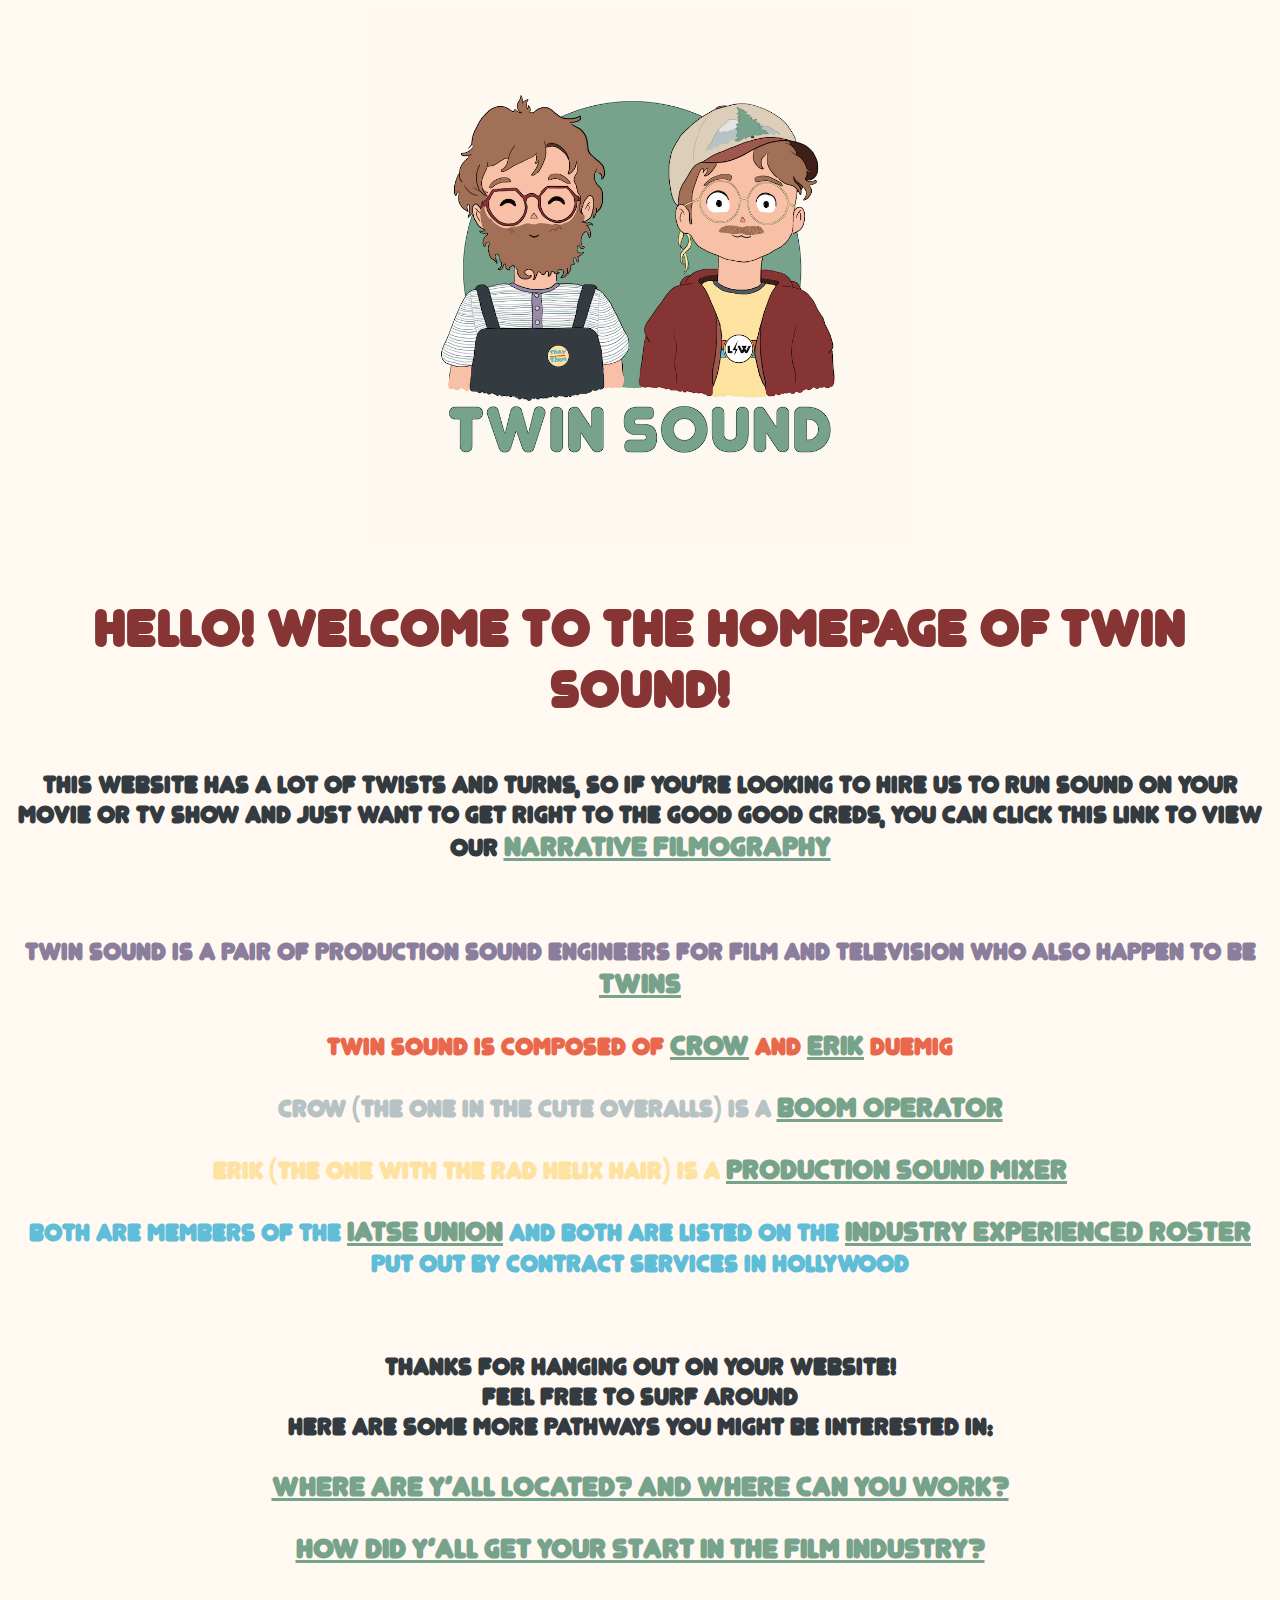
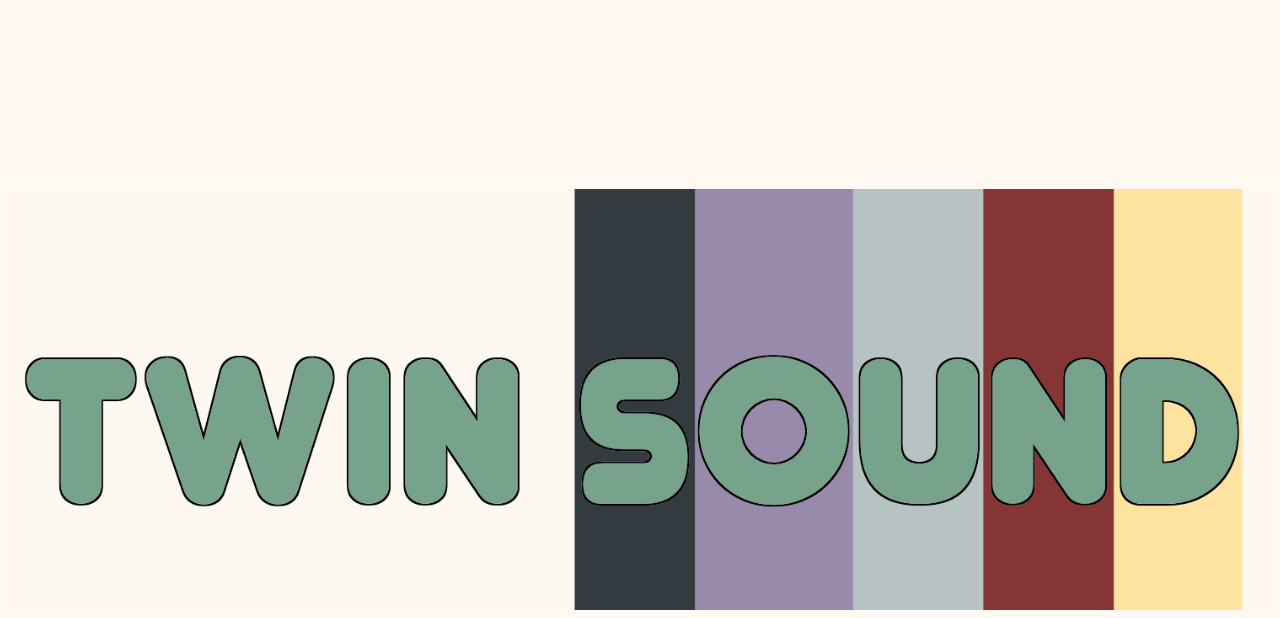
==== index.html @ 8904b6e6 "favicon added" ====
<!DOCTYPE html>

<!--
  Font is "Junegull" by Ray Larabie © 2002 Ray Larabie. This font is freeware.
-->

<html>
  <head>
    <meta charset="utf-8">
    <title>Twin Sound</title>
    <link rel="stylesheet" href="/styles.css">
    <link rel="shortcut icon" type="image/png" href="SmallCircle.png"/>
    <meta http-equiv="X-UA-Compatible" content="IE=edge">
    <meta name="viewport" content="width=device-width, initial-scale=1">
  </head>

  <body>

      <div class="imgbox">
        <img class="center-fit" src="CircleLogo.png"></img>
      </div>

      <div class="center-nav">
        <div class="center-text">
          <h2 style="color:#863534">Hello! Welcome to the Homepage of Twin Sound!</h2>
          <h3 style="color:#343b40">This website has a lot of twists and turns, so if you’re looking to hire us to run sound on your movie or TV show and just want to get right to the good good creds, you can click this link to view our <a style="font-size: 32px;" href="filmography.html">Narrative Filmography</a></h3>
          <br>
          <h3 style="color:#8b7e9c">Twin Sound is a pair of production sound engineers for film and television who also happen to be <a style="font-size: 32px;" href="https://en.wikipedia.org/wiki/Twin">twins</a></h3>
          <h3 style="color:#e9684c">Twin Sound is composed of <a style="font-size: 32px;" href="https://www.imdb.com/name/nm5333049/">Crow</a> and <a style="font-size: 32px;" href="https://www.imdb.com/name/nm5013585/">Erik</a> Duemig </h3>
          <h3 style="color:#b7c2c4">Crow (the one in the cute overalls) is a <a style="font-size: 32px;" href="BoomOperator.html">Boom Operator</a></h3>
          <h3 style="color:#fee2a1">Erik (the one with the rad helix hair) is a <a style="font-size: 32px;" href="ProductionSoundMixer.html">Production Sound Mixer</a></h3>
          <h3 style="color:#5fbdd8">Both are members of the <a style="font-size: 32px;" href="http://local695.com/">IATSE Union</a> and both are listed on the <a style="font-size: 32px;" href=“https://www.csatf.org/rosters-lists/industry-experience-roster/“>Industry Experienced Roster</a> put out by Contract Services in Hollywood </h3>
          <br>
          <h3 style="color:#343b40">
            Thanks for hanging out on your website!<br>
            Feel free to surf around<br>
            Here are some more pathways you might be interested in:
          </h3>
          <h3 style="color:#343b40"><a style="font-size: 32px;" href="location.html">Where are y’all located? And where can you work?</a></h3>
          <h3 style="color:#343b40"><a style="font-size: 32px;" href="OriginStory.html">How did y’all get your start in the film industry?</a></h3>
          <br>

        </div>
      </div>

      <br>
      <br>
      <br>
      <br>

      <div class="imgbox2">
        <img class="center-large" src='TwinSoundHeader.png'></img>
      </div>



  </body>

  <script>
    console.log('Hello from the console!')
  </script>
</html>
---- styles.css ----
/*
 * Want to change this website's styes? Learn more about CSS:
 * https://developer.mozilla.org/en-US/docs/Learn/CSS/Introduction_to_CSS
 */

@font-face {
  font-family: "junegull";
  src: url("fonts/junegull.ttf");
}

body {
  padding: 0;
  background: #fff9f1;
  font-family: "junegull";
}

a {
  color: #77a28b;
}

a:hover { color: #a26f57; }

.imgbox {
   display: grid;
   height: 100%;
}

.imgbox2 {
   display: grid;
   height: 50%;
   padding-top: 110px;
   margin: 0 auto;
}

.center-fit {
  max-width: 70%;
  max-height: 60vh;
  margin: 0 auto;
}

.center-large {
  max-width: 100%;
  margin: 0 auto;
}

.center-text {
  text-align: center;
}

h1 {
  font-size: 80px;
  color: #863534;
}

h2 {
  font-size: 60px;
  color: #8b7e9c;
}

h3 {
  font-size: 28px;
}

ul {
  padding: 10px;
}

#Television.h2 {
    color: #fee2a1;
}
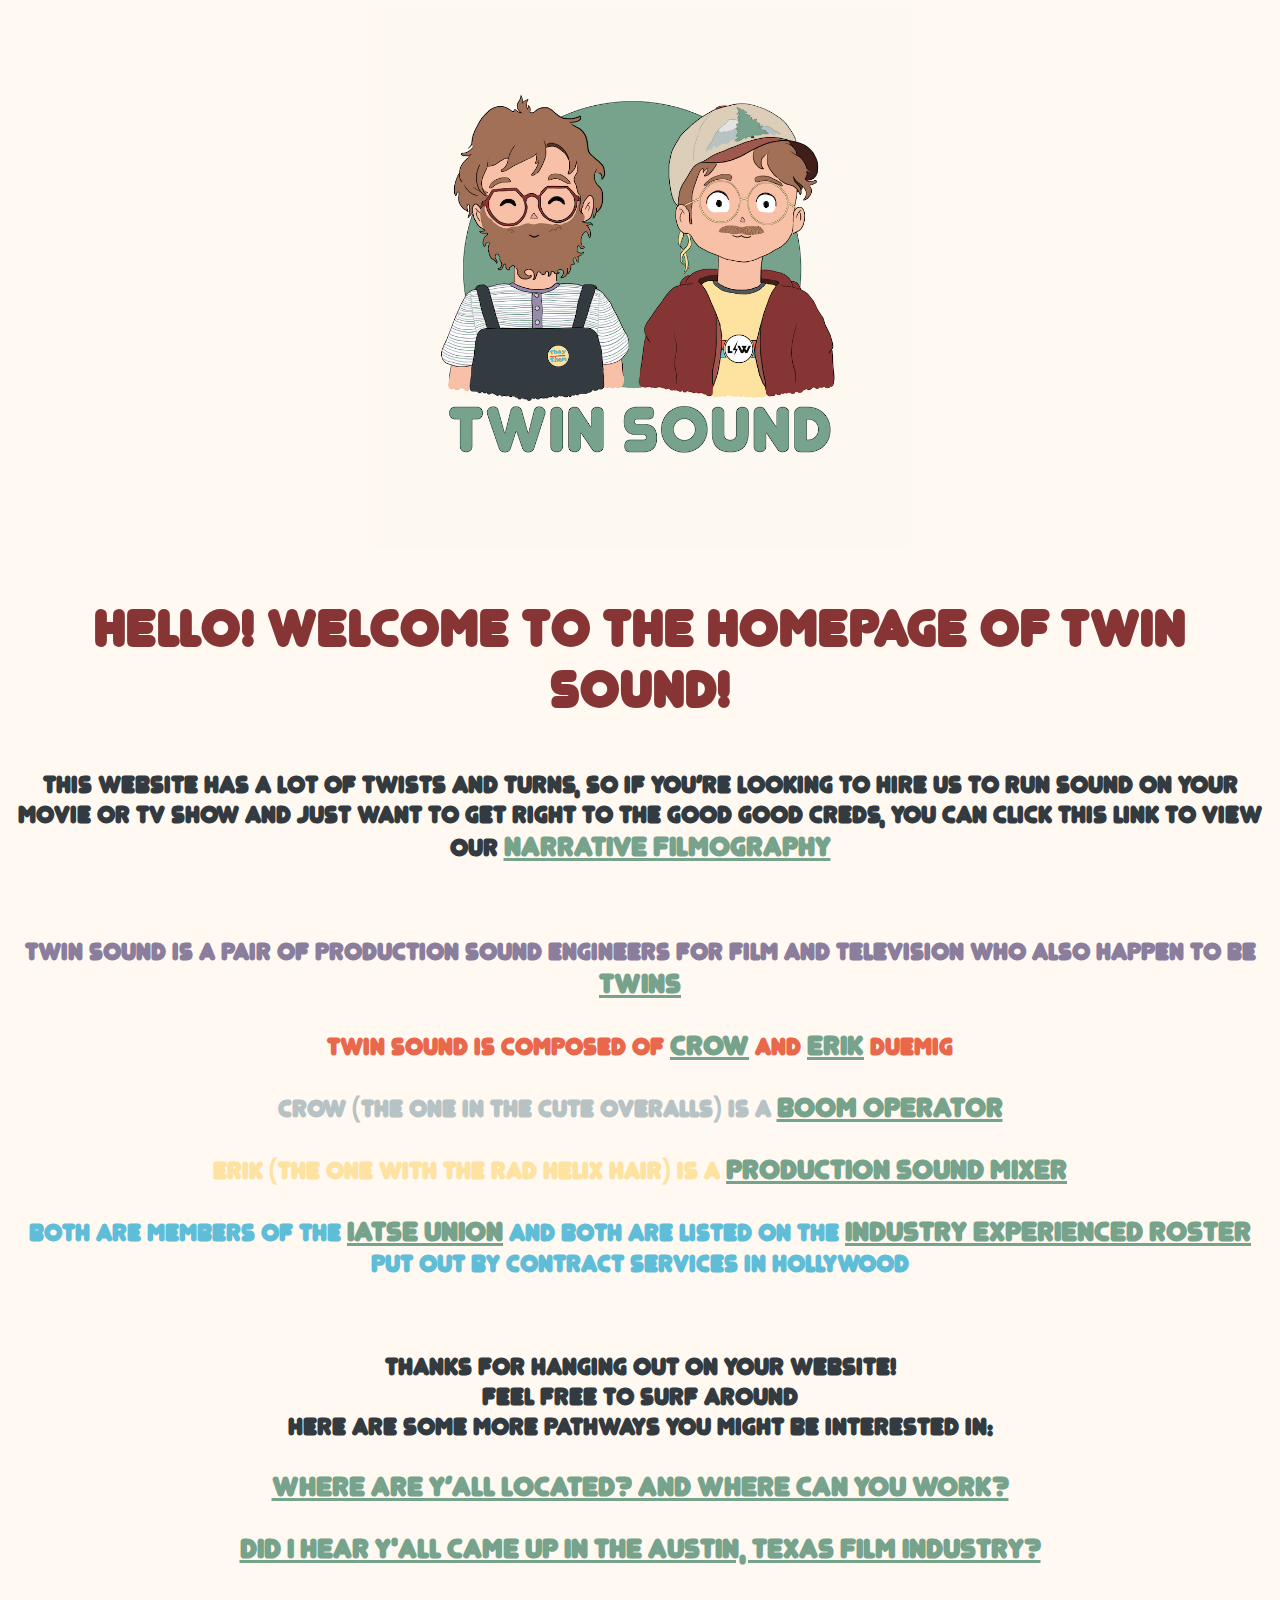
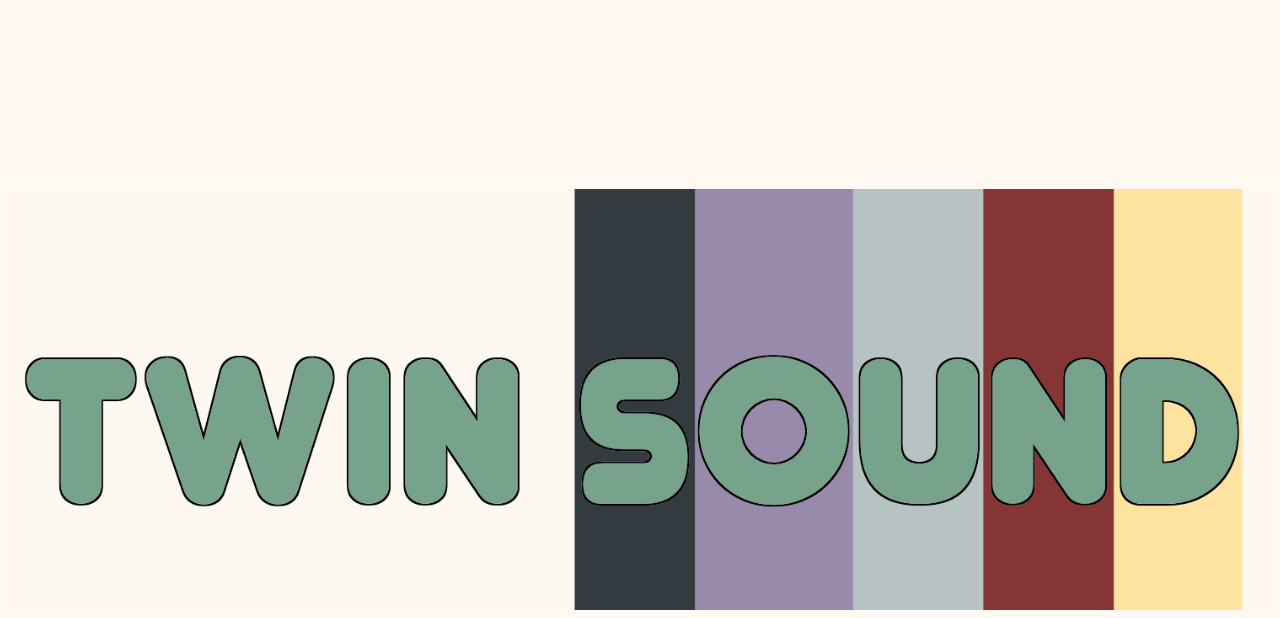
==== commit 11df1f19: "remove slash in css rel link" ====
--- a/index.html
+++ b/index.html
@@ -8,8 +8,8 @@
   <head>
     <meta charset="utf-8">
     <title>Twin Sound</title>
-    <link rel="stylesheet" href="/styles.css">
-    <link rel="shortcut icon" type="image/png" href="SmallCircle.png"/>
+    <link rel="stylesheet" href="styles.css">
+    <link rel="shortcut icon" type="image/png" href="/SmallCircle.png">
     <meta http-equiv="X-UA-Compatible" content="IE=edge">
     <meta name="viewport" content="width=device-width, initial-scale=1">
   </head>
@@ -37,7 +37,7 @@
             Here are some more pathways you might be interested in:
           </h3>
           <h3 style="color:#343b40"><a style="font-size: 32px;" href="location.html">Where are y’all located? And where can you work?</a></h3>
-          <h3 style="color:#343b40"><a style="font-size: 32px;" href="OriginStory.html">How did y’all get your start in the film industry?</a></h3>
+          <h3 style="color:#343b40"><a style="font-size: 32px;" href="OriginStory.html">Did I hear y'all came up in the Austin, Texas film industry?</a></h3>
           <br>
 
         </div>
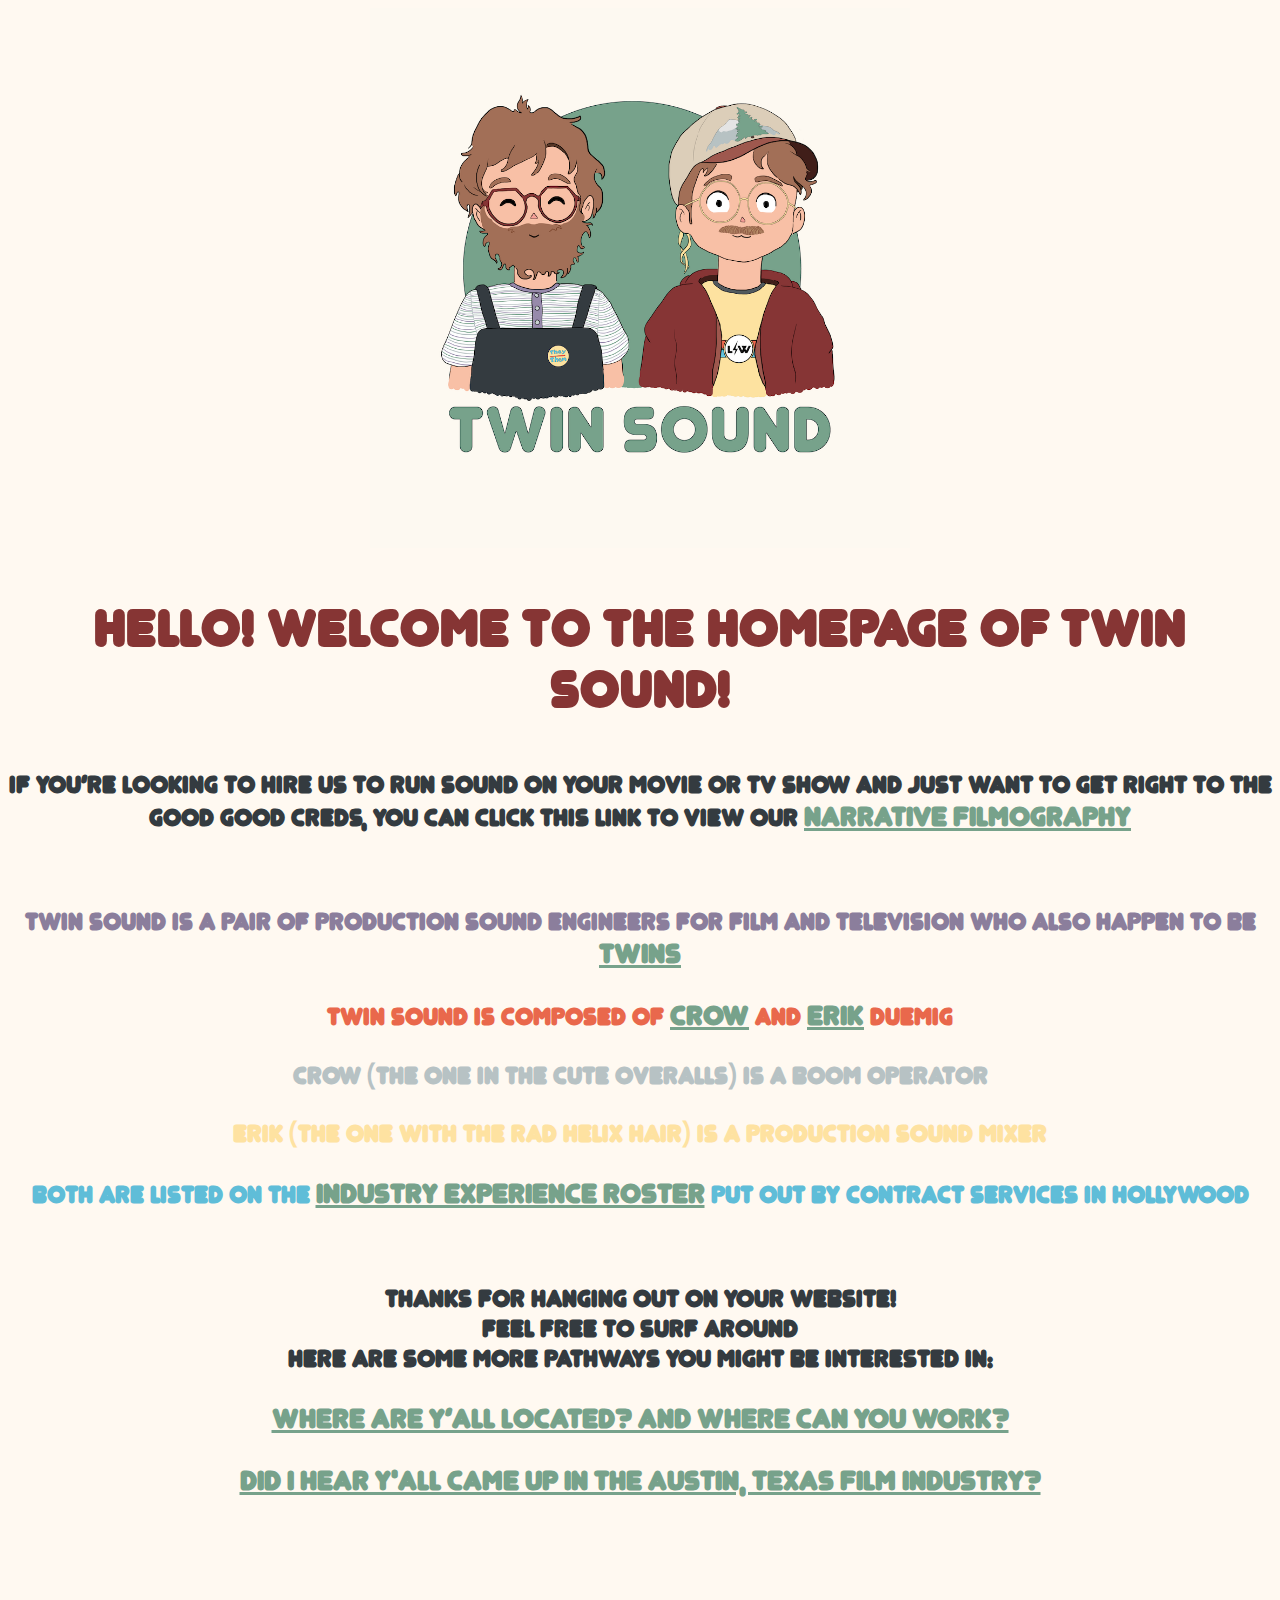
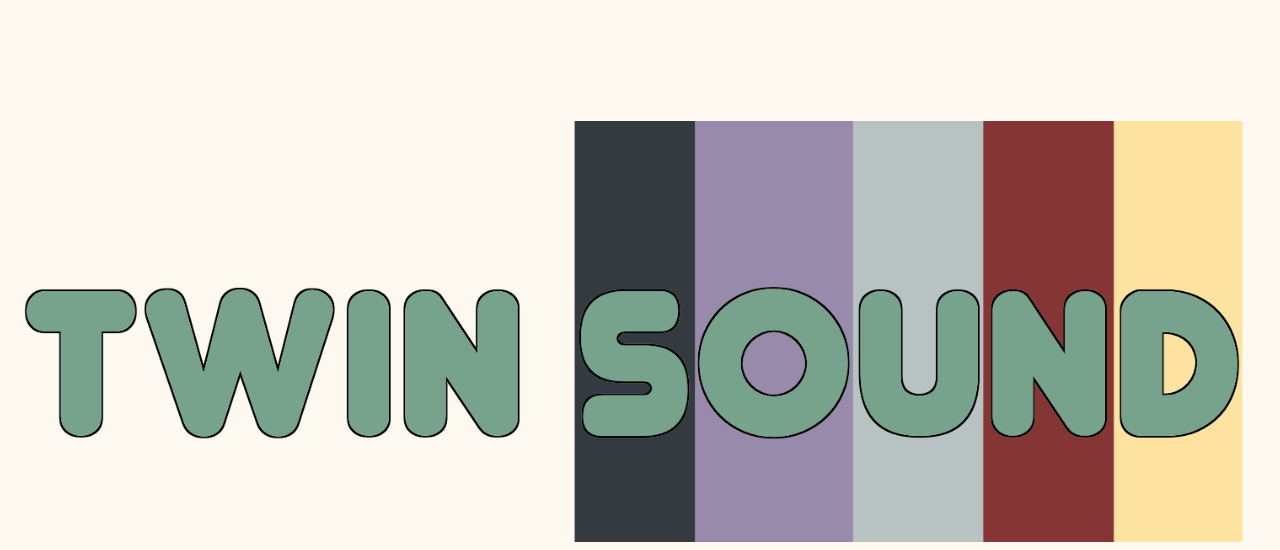
==== commit dc96a7cd: "Crow's edits" ====
--- a/index.html
+++ b/index.html
@@ -9,7 +9,7 @@
     <meta charset="utf-8">
     <title>Twin Sound</title>
     <link rel="stylesheet" href="styles.css">
-    <link rel="shortcut icon" type="image/png" href="/SmallCircle.png">
+    <link rel="shortcut icon" type="image/png" href="SmallCircle.png">
     <meta http-equiv="X-UA-Compatible" content="IE=edge">
     <meta name="viewport" content="width=device-width, initial-scale=1">
   </head>
@@ -20,27 +20,24 @@
         <img class="center-fit" src="CircleLogo.png"></img>
       </div>
 
-      <div class="center-nav">
-        <div class="center-text">
-          <h2 style="color:#863534">Hello! Welcome to the Homepage of Twin Sound!</h2>
-          <h3 style="color:#343b40">This website has a lot of twists and turns, so if you’re looking to hire us to run sound on your movie or TV show and just want to get right to the good good creds, you can click this link to view our <a style="font-size: 32px;" href="filmography.html">Narrative Filmography</a></h3>
-          <br>
-          <h3 style="color:#8b7e9c">Twin Sound is a pair of production sound engineers for film and television who also happen to be <a style="font-size: 32px;" href="https://en.wikipedia.org/wiki/Twin">twins</a></h3>
-          <h3 style="color:#e9684c">Twin Sound is composed of <a style="font-size: 32px;" href="https://www.imdb.com/name/nm5333049/">Crow</a> and <a style="font-size: 32px;" href="https://www.imdb.com/name/nm5013585/">Erik</a> Duemig </h3>
-          <h3 style="color:#b7c2c4">Crow (the one in the cute overalls) is a <a style="font-size: 32px;" href="BoomOperator.html">Boom Operator</a></h3>
-          <h3 style="color:#fee2a1">Erik (the one with the rad helix hair) is a <a style="font-size: 32px;" href="ProductionSoundMixer.html">Production Sound Mixer</a></h3>
-          <h3 style="color:#5fbdd8">Both are members of the <a style="font-size: 32px;" href="http://local695.com/">IATSE Union</a> and both are listed on the <a style="font-size: 32px;" href=“https://www.csatf.org/rosters-lists/industry-experience-roster/“>Industry Experienced Roster</a> put out by Contract Services in Hollywood </h3>
-          <br>
-          <h3 style="color:#343b40">
-            Thanks for hanging out on your website!<br>
-            Feel free to surf around<br>
-            Here are some more pathways you might be interested in:
-          </h3>
-          <h3 style="color:#343b40"><a style="font-size: 32px;" href="location.html">Where are y’all located? And where can you work?</a></h3>
-          <h3 style="color:#343b40"><a style="font-size: 32px;" href="OriginStory.html">Did I hear y'all came up in the Austin, Texas film industry?</a></h3>
-          <br>
-
-        </div>
+      <div class="center-text">
+        <h2 style="color:#863534">Hello! Welcome to the Homepage of Twin Sound!</h2>
+        <h3 style="color:#343b40">If you’re looking to hire us to run sound on your movie or TV show and just want to get right to the good good creds, you can click this link to view our <a style="font-size: 32px;" href="filmography.html">Narrative Filmography</a></h3>
+        <br>
+        <h3 style="color:#8b7e9c">Twin Sound is a pair of production sound engineers for film and television who also happen to be <a style="font-size: 32px;" href="https://en.wikipedia.org/wiki/Twin">twins</a></h3>
+        <h3 style="color:#e9684c">Twin Sound is composed of <a style="font-size: 32px;" href="https://www.instagram.com/wulongthinks/">Crow</a> and <a style="font-size: 32px;" href="https://www.instagram.com/erikduemig/">Erik</a> Duemig </h3>
+        <h3 style="color:#b7c2c4">Crow (the one in the cute overalls) is a Boom Operator</h3>
+        <h3 style="color:#fee2a1">Erik (the one with the rad helix hair) is a Production Sound Mixer</h3>
+        <h3 style="color:#5fbdd8">Both are listed on the <a style="font-size: 32px;" href="https://www.csatf.org/rosters-lists/industry-experience-roster/">Industry Experience Roster</a> put out by Contract Services in Hollywood </h3>
+        <br>
+        <h3 style="color:#343b40">
+          Thanks for hanging out on your website!<br>
+          Feel free to surf around<br>
+          Here are some more pathways you might be interested in:
+        </h3>
+        <h3 style="color:#343b40"><a style="font-size: 32px;" href="location.html">Where are y’all located? And where can you work?</a></h3>
+        <h3 style="color:#343b40"><a style="font-size: 32px;" href="OriginStory.html">Did I hear y'all came up in the Austin, Texas film industry?</a></h3>
+        <br>
       </div>
 
       <br>
--- a/styles.css
+++ b/styles.css
@@ -63,6 +63,7 @@
 
 ul {
   padding: 10px;
+  list-style: none;
 }
 
 #Television.h2 {
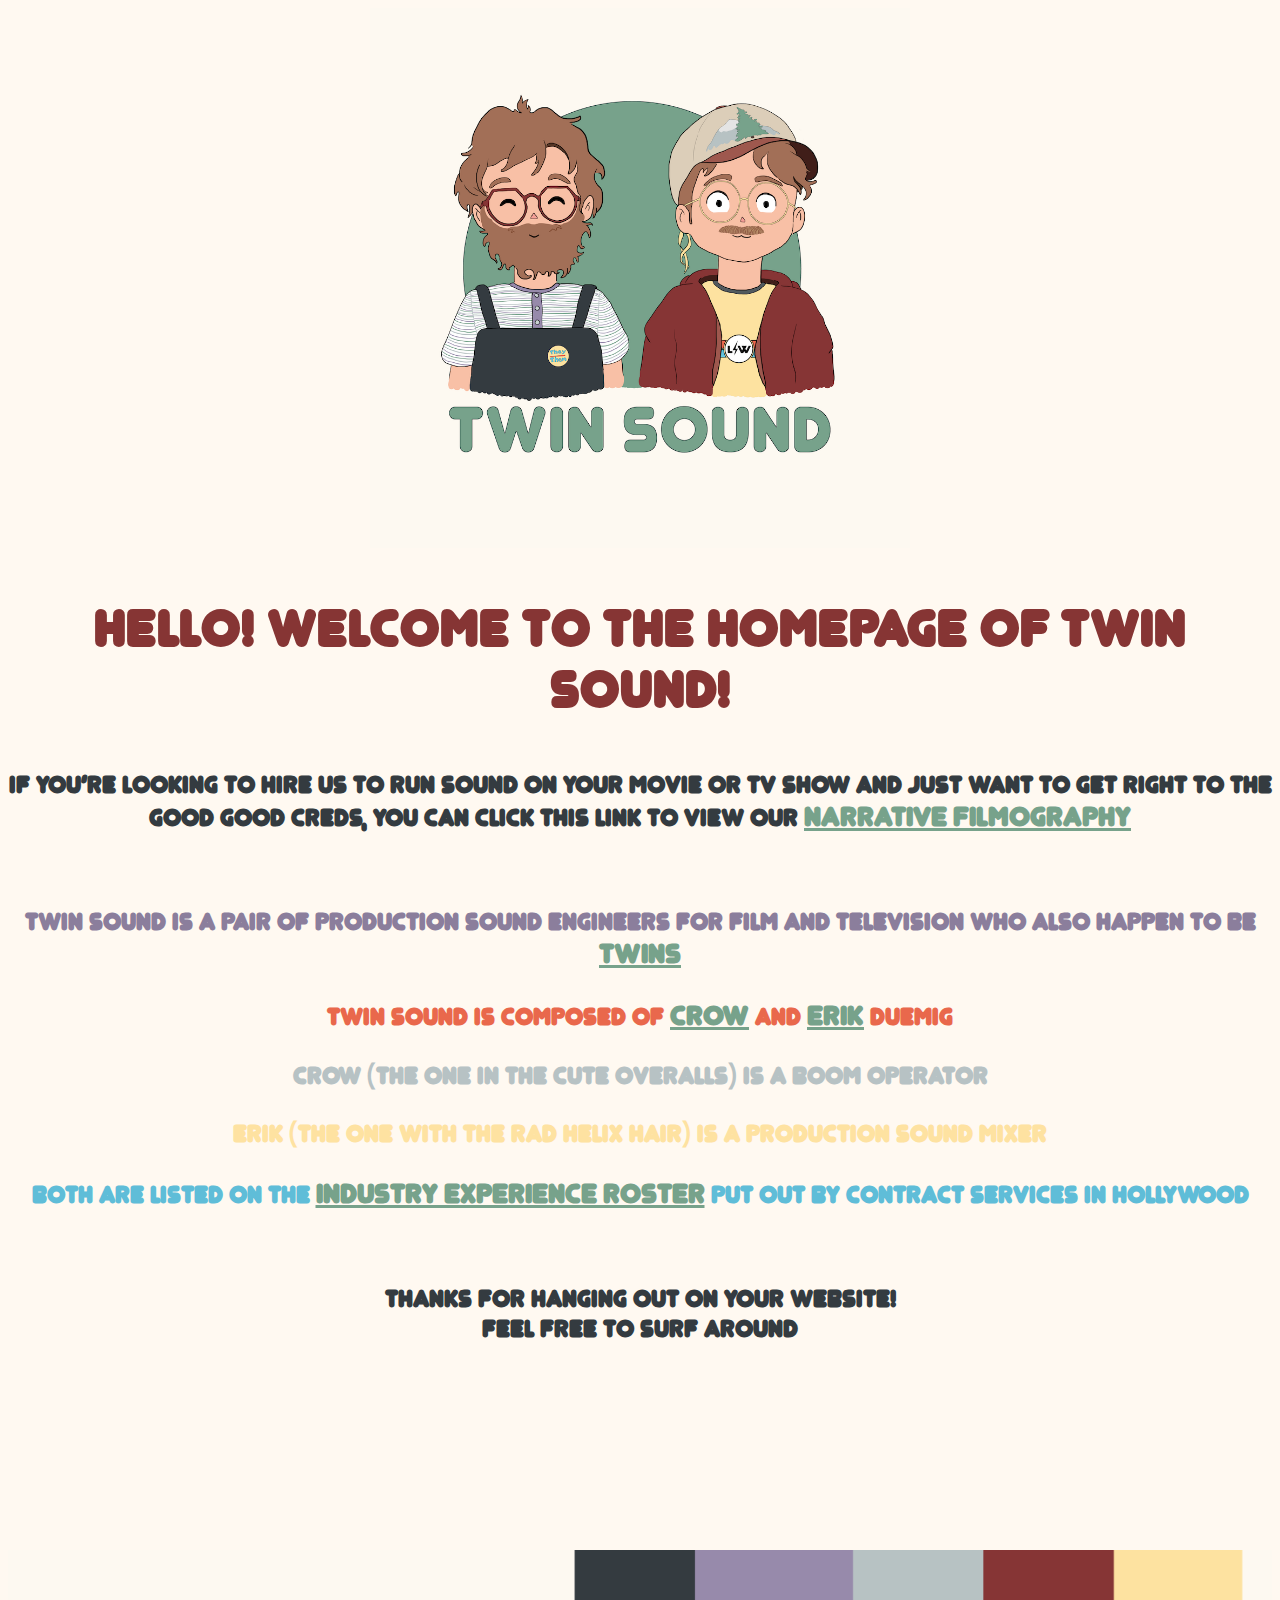
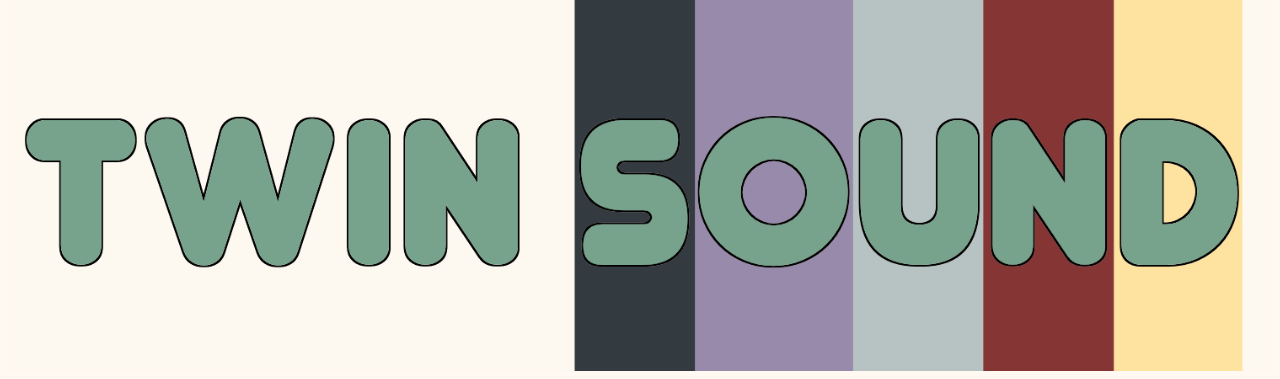
==== commit a00451c7: "Commented out additional pathways" ====
--- a/index.html
+++ b/index.html
@@ -33,11 +33,12 @@
         <h3 style="color:#343b40">
           Thanks for hanging out on your website!<br>
           Feel free to surf around<br>
+          <!--
           Here are some more pathways you might be interested in:
         </h3>
         <h3 style="color:#343b40"><a style="font-size: 32px;" href="location.html">Where are y’all located? And where can you work?</a></h3>
         <h3 style="color:#343b40"><a style="font-size: 32px;" href="OriginStory.html">Did I hear y'all came up in the Austin, Texas film industry?</a></h3>
-        <br>
+        <br> -->
       </div>
 
       <br>
